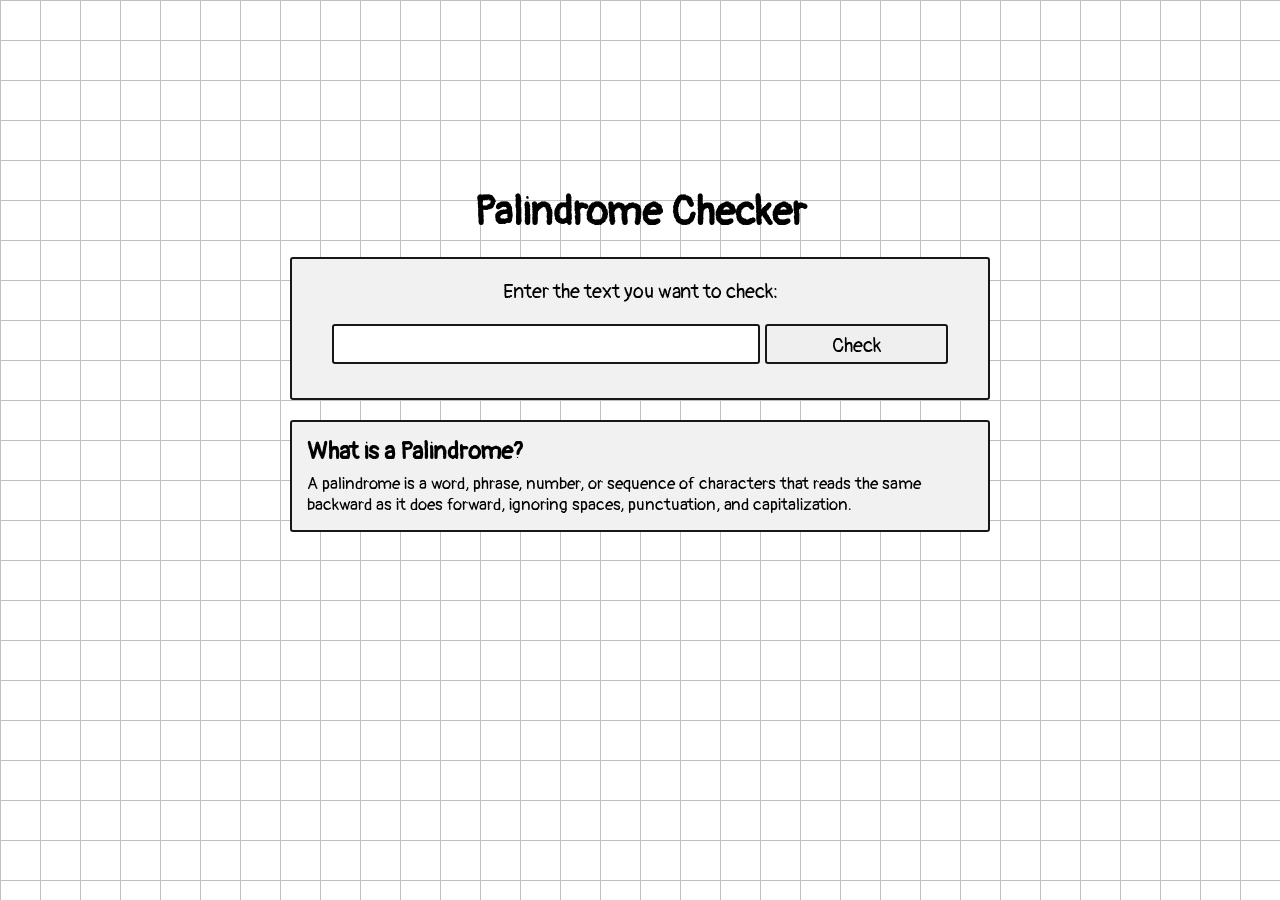
==== projects/palindrome-checker/index.html @ 768e3072 "fixed structiong again lol" ====
<!DOCTYPE html>
<html lang="en">
<head>
  <meta charset="UTF-8">
  <meta name="viewport" content="width=device-width, initial-scale=1.0">
  <meta name="author" content="rain (bocharudo)">
  <meta name="description" content="A simple and efficient palindrome checker.">
  <meta name="robots" content="index, follow">
  <title>Palindrome Checker by Bocharudo</title>

  <!-- Favicon -->
  <link rel="icon" type="image/ico" href="assets/icons/favicon.ico">

  <!-- Stylesheet -->
  <link rel="stylesheet" href="styles.css">

  <!-- Open Graph Metadata -->
  <meta property="og:type" content="website">
  <meta property="og:title" content="Palindrome Checker - Efficient & Simple">
  <meta property="og:description" content="Easily check if your input is a palindrome with this efficient tool.">
  <meta property="og:image" content="assets/pfp/profile.jpg">
  <meta property="og:url" content="https://tenkyuu.dev/projects/palindrome-checker.html">

  <!-- Twitter Card Metadata -->
  <meta name="twitter:card" content="summary_large_image">

  <!-- Bunny Fonts -->
  <link rel="preconnect" href="https://fonts.bunny.net">
  <link href="https://fonts.bunny.net/css2?family=Pangolin&display=swap" rel="stylesheet" media="print" onload="this.onload=null;this.removeAttribute('media');">

  <!-- NoScript -->
  <noscript>
    <link href="https://fonts.bunny.net/css2?family=Pangolin&display=swap" rel="stylesheet">
  </noscript>
</head>
<body>
  <main>
    <h1>Palindrome Checker</h1>
    <div class="palindrome-ctn">
      <div class="guide-txt">Enter the text you want to check:</div>
      <div class="input-ctn">
        <input type="text" id="text-input">
        <button type="button" id="check-btn">Check</button>
      </div>
      <div id="result"></div>
    </div>

    <div class="info">
      <h2>What is a Palindrome?</h2>
      <p class="description">
        A palindrome is a word, phrase, number, or sequence of characters that reads the same backward as it does forward, ignoring spaces, punctuation, and capitalization.
      </p>
    </div>
  </main>

  <script src="script.js"></script>
</body>
</html>
---- projects/palindrome-checker/styles.css ----
:root {
  --border-color: #171717;
  --box-shadow: #171717;
  --main-font: 'Pangolin', serif;
  --bg-color: #f1f1f1;
}
*,
:before,
:after {
  box-sizing: border-box;
  margin: 0;
  padding: 0;
}
html {
  font-size: 62.5%;
}
body {
  display: flex;
  align-items: center;
  justify-content: center;
  min-height: 100vh;
  background-size: 40px 40px;
  background-image: linear-gradient(to right, rgb(192, 192, 192) 1px, transparent 1px), linear-gradient(to bottom, rgb(192, 192, 192) 1px, transparent 1px);
}
main {
  width: 80vw;
  position: relative;
  top: -10rem;
  display: flex;
  align-items: center;
  justify-content: center;
  flex-direction: column;
}
h1 {
  font-size: 4rem;
  font-family: var(--main-font);
  margin: 2rem;
  text-align: center;
  transition: 0.5s ease-in-out;
}
h1:hover, h1:focus {
  transform: translateY(-7px);
}
.palindrome-ctn {
  font-family: var(--main-font);
  text-align: center;
  width: 100%;
  max-width: 70rem;
  padding: 2rem 4rem;
  border: 0.2rem solid var(--border-color);
  border-radius: 0.3rem;
  transition: 0.5s ease-in-out;
  background-color: var(--bg-color);
}
.guide-txt {
  font-size: 2rem;
  margin-bottom: 2rem;
}
.input-ctn {
  display: flex;
  gap: 0.5rem;
}
#text-input {
  font-family: var(--main-font);
  font-size: 2rem;
  padding: 0.7rem;
  width: 70%;
  height: 4rem;
  border: 0.2rem solid var(--border-color);
  border-radius: 0.3rem;
}
#check-btn {
  font-family: var(--main-font);
  width: 30%;
  height: 4rem;
  font-size: 2rem;
  padding: 0.7rem;
  border: 0.2rem solid var(--border-color);
  border-radius: 0.3rem;
}
#result {
  background-color: #e7e7e7;
  width: 100%;
  margin-top: 1rem;
  border: 0.2rem solid var(--border-color);
  border-radius: 1rem;
  visibility: hidden;
  font-size: 2rem;
}
#result.visible {
  visibility: visible;
  height: 3rem;
}
.info {
  margin-top: 2rem;
  padding: 1.5rem;
  width: 100%;
  max-width: 70rem;
  border: 0.2rem solid var(--border-color);
  border-radius: 0.3rem;
  transition: 0.5s ease-in-out;
  background-color: var(--bg-color);
}
h2 {
  font-family: var(--main-font);
  font-size: 2.4rem;
  margin-bottom: 0.7rem;
}
.description {
  font-family: var(--main-font);
  font-size: 1.7rem;
}
input:is(:hover, :active, :focus).palindrome-ctn,
.palindrome-ctn:is(:hover, :active, :focus),
.info:is(:hover, :active, :focus) {
  box-shadow: 0.7rem 0.7rem 0.3rem 0 var(--box-shadow);
  transform: translateY(-7px);
}
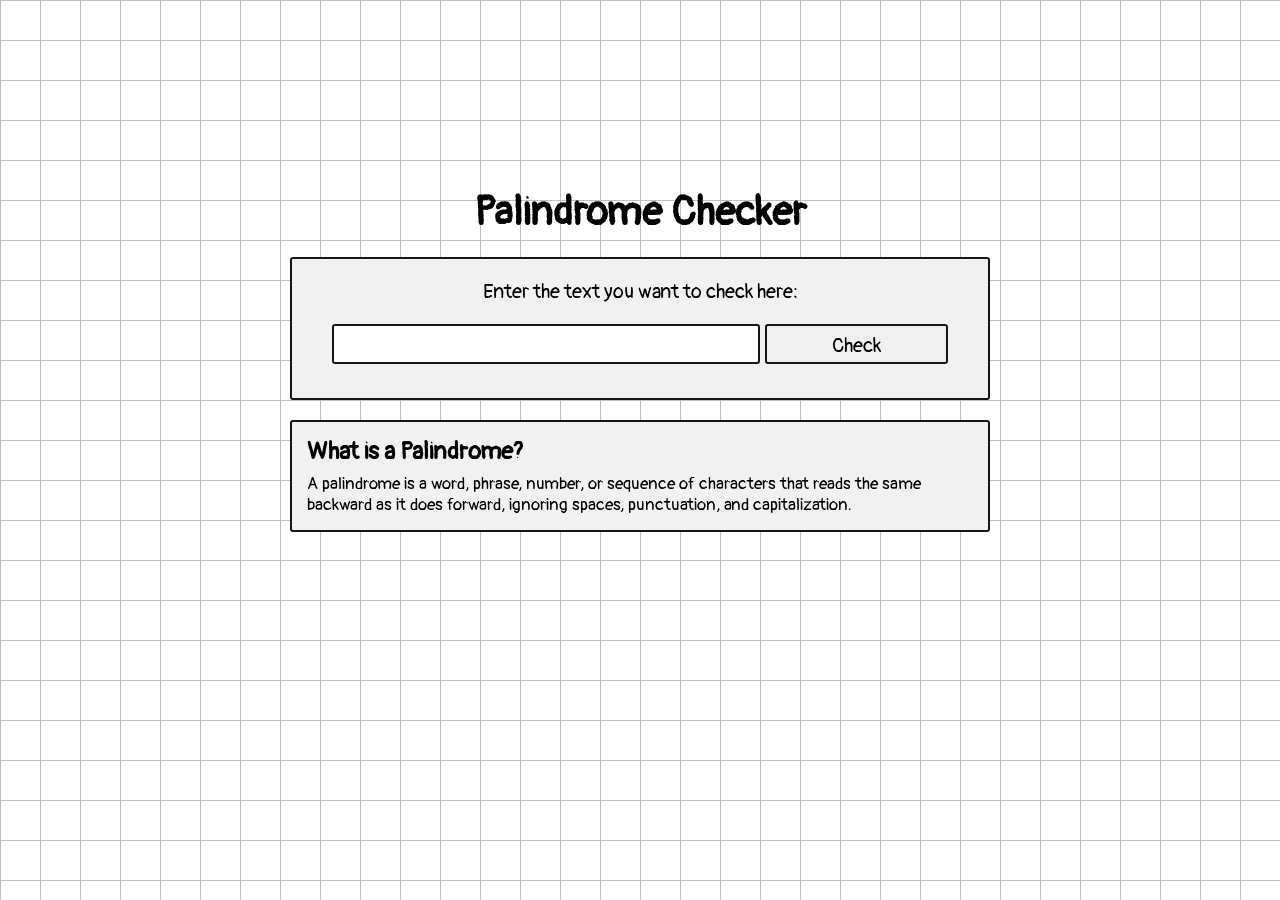
==== commit a6965313: "a tiny fix" ====
--- a/projects/palindrome-checker/index.html
+++ b/projects/palindrome-checker/index.html
@@ -18,8 +18,8 @@
   <meta property="og:type" content="website">
   <meta property="og:title" content="Palindrome Checker - Efficient & Simple">
   <meta property="og:description" content="Easily check if your input is a palindrome with this efficient tool.">
-  <meta property="og:image" content="assets/pfp/profile.jpg">
-  <meta property="og:url" content="https://tenkyuu.dev/projects/palindrome-checker.html">
+  <meta property="og:image" content="">
+  <meta property="og:url" content="https://tenkyuu.dev/projects/palindrome-checker">
 
   <!-- Twitter Card Metadata -->
   <meta name="twitter:card" content="summary_large_image">
@@ -37,7 +37,7 @@
   <main>
     <h1>Palindrome Checker</h1>
     <div class="palindrome-ctn">
-      <div class="guide-txt">Enter the text you want to check:</div>
+      <div class="guide-txt">Enter the text you want to check here:</div>
       <div class="input-ctn">
         <input type="text" id="text-input">
         <button type="button" id="check-btn">Check</button>
